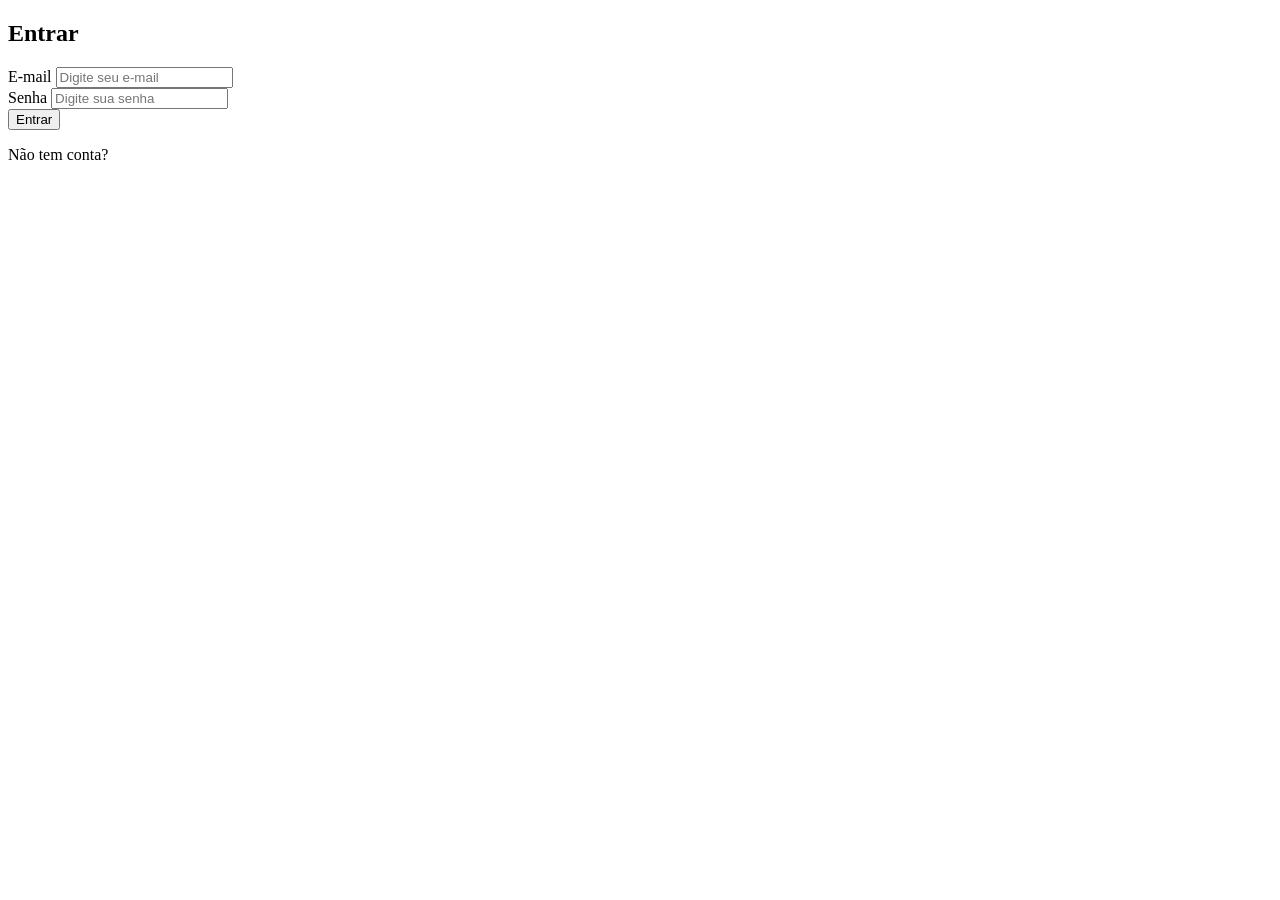
==== index.html @ 8157cf89 "seu comentário" ====
<!DOCTYPE html>
<html lang="pt-br">
<head>
    <meta charset="UTF-8">
    <meta name="viewport" content="width=device-width, initial-scale=1.0">
    <title>Login</title>
    <link rel="stylesheet" href="/Pgweb/style/Estilo.css">
    <script type="module" src="/JS/main.js"></script>
</head>
<body>
    <div class="login">
        <form class="loginform">
            <h2>Entrar</h2>

            <div class="input">
                <label for="email">E-mail</label>
                <input type="email" id="email" placeholder="Digite seu e-mail" required>
            </div>

            <div class="input">
                <label for="password">Senha</label>
                <input type="password" id="password" placeholder="Digite sua senha" required>
            </div>

            <button type="submit">Entrar</button>
            <p>Não tem conta?</p>
        </form>
    </div>
</body>
</html>
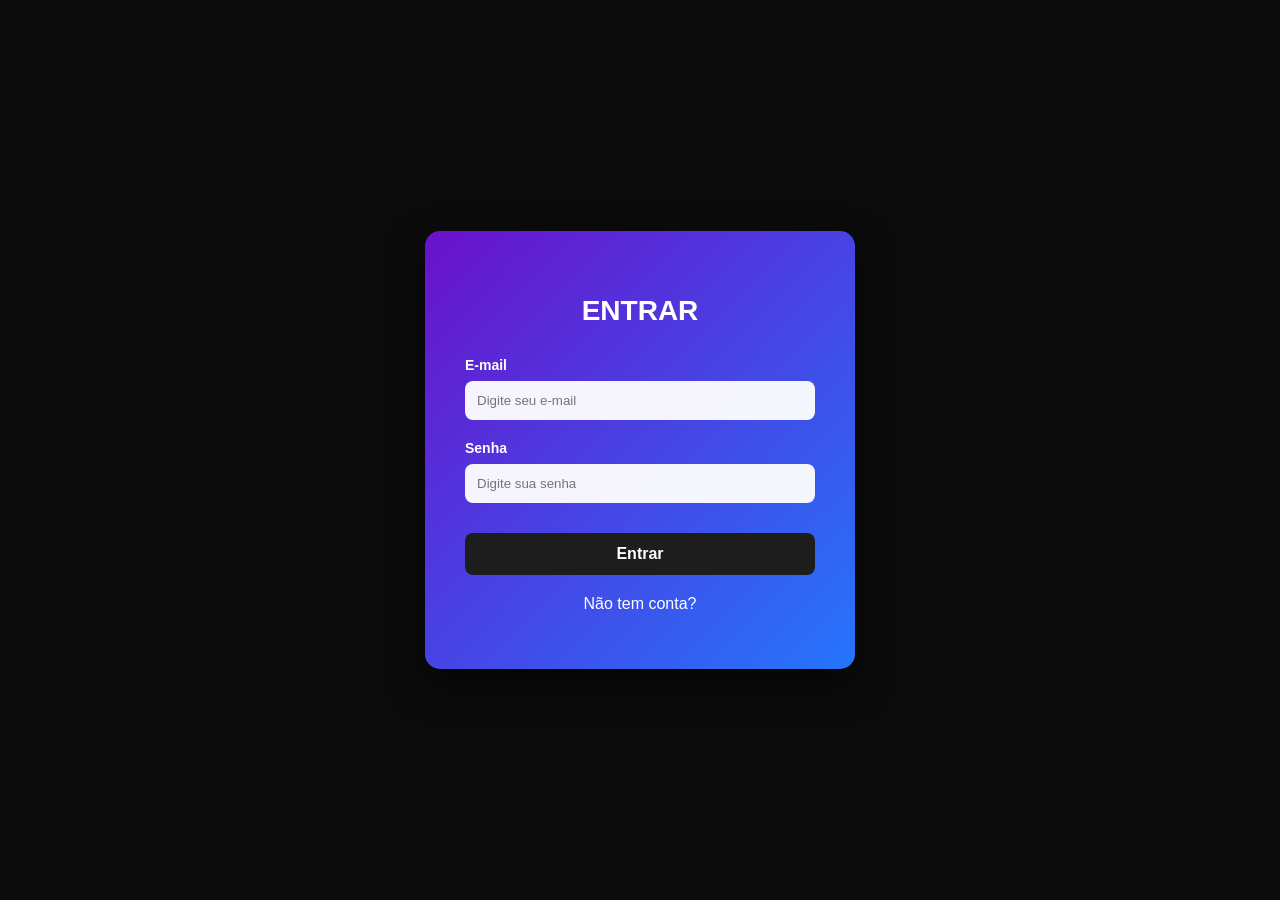
==== commit a7b9470d: "alteração" ====
--- a/index.html
+++ b/index.html
@@ -3,28 +3,30 @@
 <head>
     <meta charset="UTF-8">
     <meta name="viewport" content="width=device-width, initial-scale=1.0">
-    <title>Login</title>
-    <link rel="stylesheet" href="/Pgweb/style/Estilo.css">
-    <script type="module" src="/JS/main.js"></script>
+    <title>Login - Entrar</title>
+    <link rel="stylesheet" href="style/Estilo.css">
 </head>
 <body>
+
     <div class="login">
         <form class="loginform">
             <h2>Entrar</h2>
 
-            <div class="input">
+            <div class="input-group">
                 <label for="email">E-mail</label>
-                <input type="email" id="email" placeholder="Digite seu e-mail" required>
+                <input type="email" name="email" id="email" placeholder="Digite seu e-mail" required>
             </div>
 
-            <div class="input">
+            <div class="input-group">
                 <label for="password">Senha</label>
-                <input type="password" id="password" placeholder="Digite sua senha" required>
+                <input type="password" name="password" id="password" placeholder="Digite sua senha" required>
             </div>
 
             <button type="submit">Entrar</button>
+
             <p>Não tem conta?</p>
         </form>
     </div>
+
 </body>
 </html>
--- a/style/Estilo.css
+++ b/style/Estilo.css
@@ -0,0 +1,70 @@
+body {
+    font-family: 'Segoe UI', Arial, sans-serif;
+    background-color: #0b0b0b;
+    display: flex;
+    justify-content: center;
+    align-items: center;
+    height: 100vh;
+    margin: 0;
+    color: white;
+}
+
+.login {
+    background: linear-gradient(135deg, #6a11cb 0%, #2575fc 100%);
+    padding: 40px;
+    border-radius: 15px;
+    box-shadow: 0 15px 35px rgba(0,0,0,0.5);
+    width: 350px;
+}
+
+.loginform h2 {
+    text-align: center;
+    margin-bottom: 30px;
+    font-size: 28px;
+    font-weight: bold;
+    text-transform: uppercase;
+}
+
+/* Isso garante que cada par Label/Input fique um sobre o outro */
+.input-group {
+    display: flex;
+    flex-direction: column;
+    margin-bottom: 20px; /* Espaço entre o bloco de e-mail e o de senha */
+}
+
+.input-group label {
+    font-size: 14px;
+    font-weight: 600;
+    margin-bottom: 8px; /* Espaço entre o texto e a caixinha branca */
+}
+
+.input-group input {
+    width: 100%;
+    padding: 12px;
+    border: none;
+    border-radius: 8px;
+    background: rgba(255, 255, 255, 0.95);
+    box-sizing: border-box; /* Essencial para alinhar perfeitamente */
+}
+
+button {
+    width: 100%;
+    padding: 12px;
+    background-color: #1d1d1d;
+    border: none;
+    border-radius: 8px;
+    color: white;
+    font-size: 16px;
+    font-weight: bold;
+    cursor: pointer;
+    margin-top: 10px;
+}
+
+button:hover {
+    background-color: #000;
+}
+
+p {
+    text-align: center;
+    margin-top: 20px;
+}
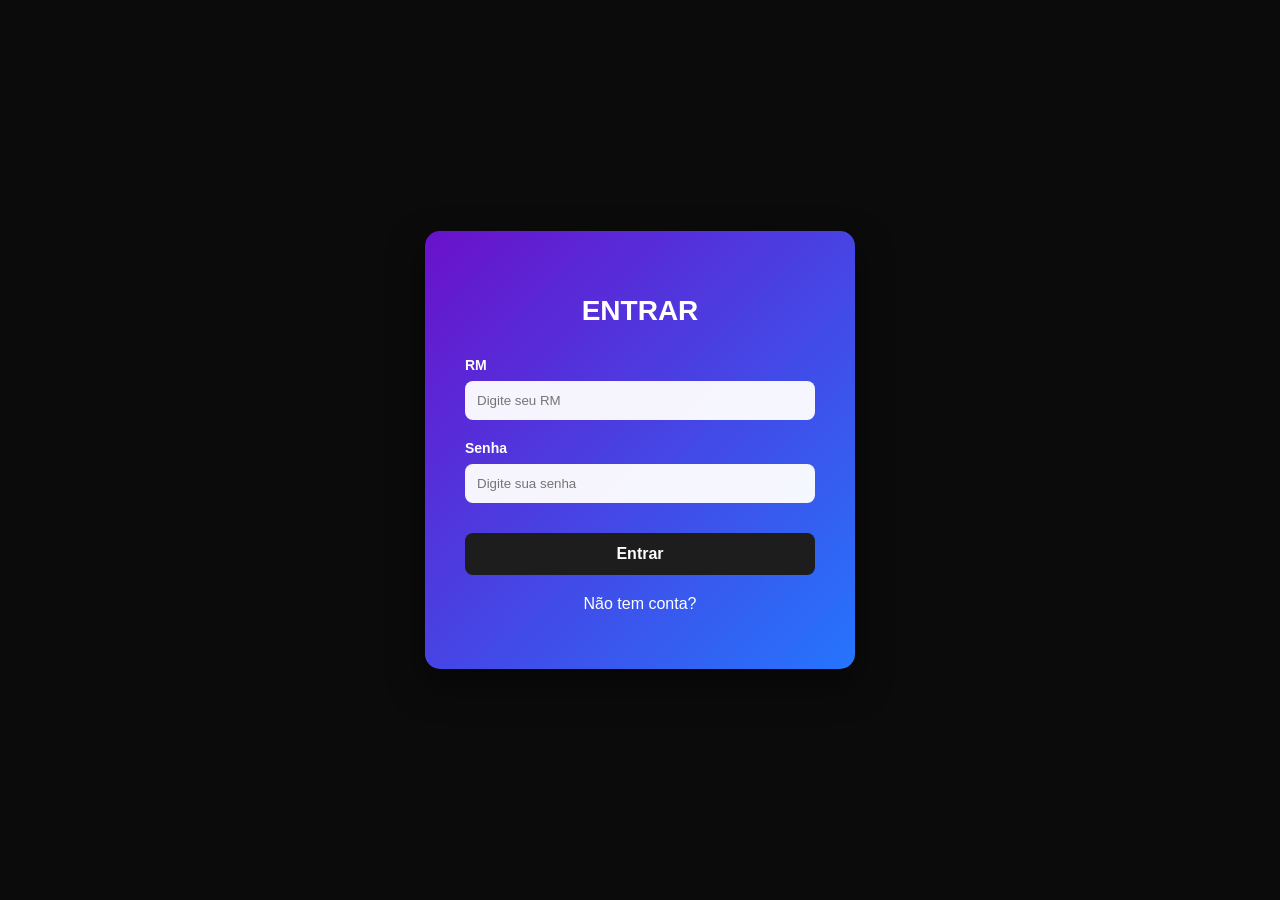
==== commit a0e51848: "integração tela login com site de noticias" ====
--- a/index.html
+++ b/index.html
@@ -5,17 +5,20 @@
     <meta name="viewport" content="width=device-width, initial-scale=1.0">
     <title>Login - Entrar</title>
     <link rel="stylesheet" href="style/Estilo.css">
+    <link rel="manifest" href="./manifest.json">
+    <meta name="theme-color" content="#000000">
 </head>
 <body>
 
     <div class="login">
-        <form class="loginform">
+        <form class="loginform" onsubmit="login(event)">
             <h2>Entrar</h2>
 
             <div class="input-group">
-                <label for="email">E-mail</label>
-                <input type="email" name="email" id="email" placeholder="Digite seu e-mail" required>
+                <label for="rm">RM</label>
+                <input type="text" name="rm" id="rm" placeholder="Digite seu RM" required>
             </div>
+            
 
             <div class="input-group">
                 <label for="password">Senha</label>
@@ -28,5 +31,15 @@
         </form>
     </div>
 
+   <script>
+if ('serviceWorker' in navigator) {
+  navigator.serviceWorker.register('./JS/serviceworker.js')
+    .then(() => console.log('PWA ativa'))
+    .catch(err => console.log(err));
+}
+</script>
+
+<script src="JS/login.js"></script>
+
 </body>
 </html>
